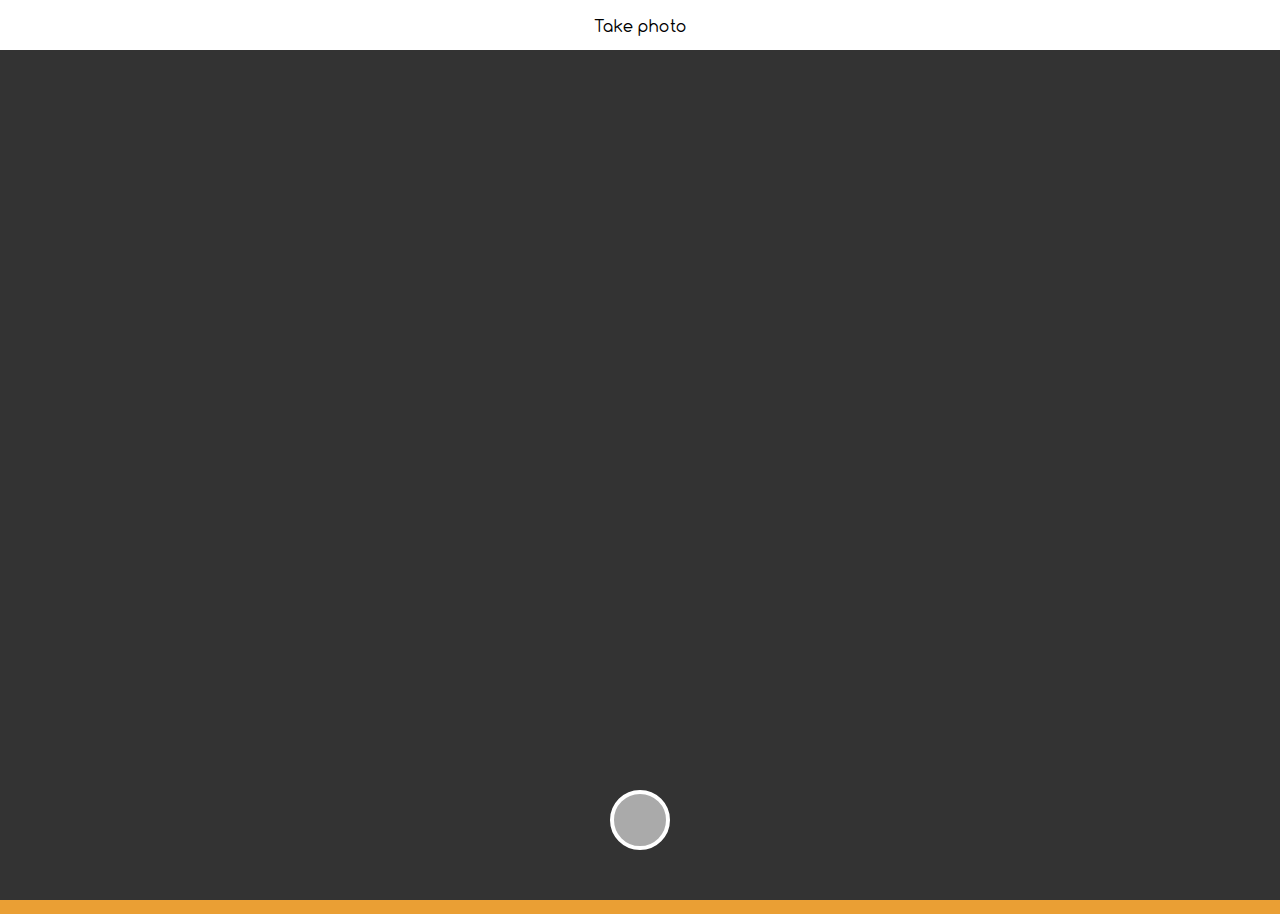
==== public_html/details.html @ ca3674d3 "Files segregated. Property details UI initiated." ====
<!doctype html>
<html>

	<head>
		<title>Kalashnikov</title>
		<meta charset='utf-8'>
        <meta name="viewport" content="width=device-width, initial-scale=1.0">

        <link rel='stylesheet' href='css/main.css'>

        <script src="js/jquery-3.1.0.min.js"></script>
		<script src="js/capture.js"></script>
		<script src="js/request.js"></script>
		<script src="js/sanitize.js"></script>
		<script src="https://apis.google.com/js/api.js"></script>
	</head>

	<body>
		<div class="camera">
            <h1>Take photo</h1>
			<video class="camera-view" id="video">Video stream not available.</video>
			<button class="camera-capture-button" id="startbutton"></button>
		</div>

        <div class="camera-result-wrapper">
    		<canvas class="camera-result" id="canvas"></canvas>

            <button class="camera-data-retake camera-data-button" onclick="resetCamera()">Retake</button>
            <button class="camera-data-submit camera-data-button" onclick="hitAPI()">Submit</button>

    		<div class="output">
    			<img id="photo" alt="The screen capture will appear in this box.">
    		</div>
        </div>
	</body>
</html>
---- public_html/css/main.css ----
@font-face {
    font-family: "Comfortaa Regular";
    src: url(../fonts/Comfortaa-Regular.ttf);
}

* {
    margin: 0;
    padding: 0;
    font: inherit;
    box-sizing: border-box;
}

html, body {
    width: 100%;
    height: 100%;
}

body {
    font-family: "Comfortaa Regular", arial, sans-serif;
    background-color: #ea9f34;
}

.camera {
    width: 100%;
    height: 100%;

    background-color: #333;
}

h1 {
    padding: 15px 0;
    height: 50px;
    background-color: #fff;
    text-align: center;
}

.camera-view {
    width: 100%;
    height: calc(100% - 40px);
}

.camera-capture-button {
    position: fixed;
    bottom: 50px;
    left: calc(50% - 30px);

    width: 60px;
    height: 60px;

    background-color: #aaa;

    border-radius: 50%;
    border: 4px solid #fff;
    cursor: pointer;
}

.camera-result-wrapper {
    z-index: 2;
    display: none;
}

.camera-result {
    position: fixed;
    left: 0;
    top: 50px;
    width: 100%;
    height: calc(100% - 100px);

    /*background-color: red;*/
}

.camera-data-button {
    position: fixed;
    bottom: 0;
    width: 50%;
    height: 50px;
    border: none;
}

.camera-data-submit {
    left: 0;
    background-color: #ea9f34;
}

.camera-data-retake {
    right: 0;
    background-color: #fff;
}
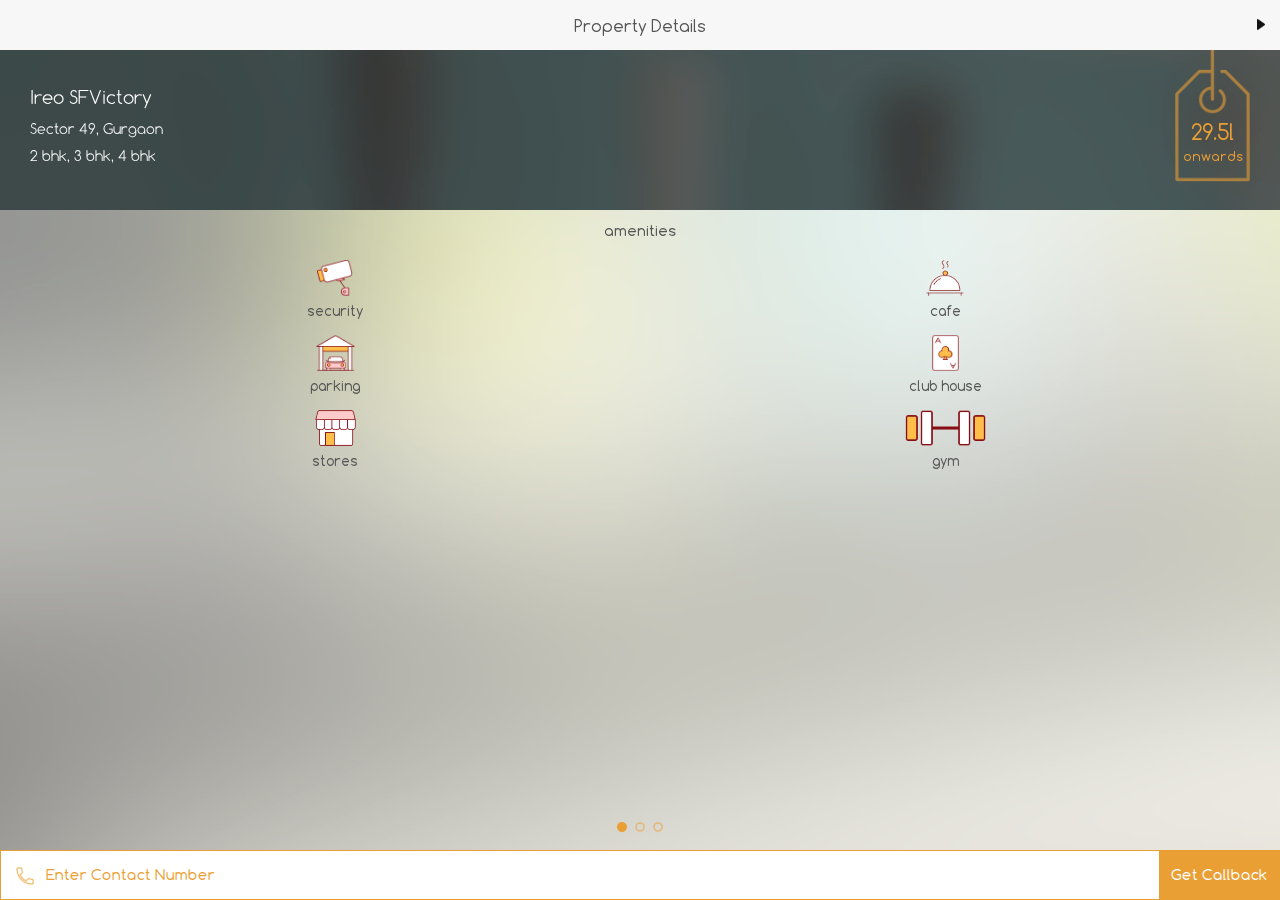
==== commit 8e557226: "UI ready to be deployed." ====
--- a/public_html/details.html
+++ b/public_html/details.html
@@ -6,13 +6,12 @@
 		<meta charset='utf-8'>
         <meta name="viewport" content="width=device-width, initial-scale=1.0">
 
-        <link rel='stylesheet' href='css/main.css'>
+		<link rel='stylesheet' href='css/main.css'>
+        <link rel='stylesheet' href='css/property-details.css'>
+
+		<script src='js/functions.js'></script>
 
         <script src="js/jquery-3.1.0.min.js"></script>
-		<script src="js/capture.js"></script>
-		<script src="js/request.js"></script>
-		<script src="js/sanitize.js"></script>
-		<script src="https://apis.google.com/js/api.js"></script>
 	</head>
 
 	<body>
@@ -22,15 +21,127 @@
 			<button class="camera-capture-button" id="startbutton"></button>
 		</div>
 
-        <div class="camera-result-wrapper">
-    		<canvas class="camera-result" id="canvas"></canvas>
+		<div class="property-container">
+			<div class="tab" id="tab1">
+				<h1>
+					Property Details
+					<!-- <span class="header-link right glimpse" onclick="switchToTab(2)"></span> -->
+					<span class="header-link right forward" onclick="switchToTab(2)"></span>
+				</h1>
 
-            <button class="camera-data-retake camera-data-button" onclick="resetCamera()">Retake</button>
-            <button class="camera-data-submit camera-data-button" onclick="hitAPI()">Submit</button>
+				<div class="splash-container">
+					<div class="property-basics">
+						<span class="title detail">Ireo SFVictory</span>
+						<span class="detail">Sector 49, Gurgaon</span>
+						<span class="detail">2 bhk, 3 bhk, 4 bhk</span>
+					</div>
 
-    		<div class="output">
-    			<img id="photo" alt="The screen capture will appear in this box.">
-    		</div>
-        </div>
+					<div class="property-price-tag">
+						<div class="property-price">
+							<span class="price">29.5l</span>
+							<span class="text">onwards</span>
+						</div>
+					</div>
+				</div>
+
+				<div class="amenities-container">
+					<h2>Amenities</h2>
+					<div class="amenity-wrapper">
+						<span class="icon security"></span>
+						<span class="title">Security</span>
+					</div>
+					<div class="amenity-wrapper">
+						<span class="icon cafe"></span>
+						<span class="title">Cafe</span>
+					</div>
+					<div class="amenity-wrapper">
+						<span class="icon parking"></span>
+						<span class="title">Parking</span>
+					</div>
+					<div class="amenity-wrapper">
+						<span class="icon clubhouse"></span>
+						<span class="title">Club House</span>
+					</div>
+					<div class="amenity-wrapper">
+						<span class="icon stores"></span>
+						<span class="title">Stores</span>
+					</div>
+					<div class="amenity-wrapper">
+						<span class="icon gym"></span>
+						<span class="title">Gym</span>
+					</div>
+				</div>
+			</div>
+
+			<div class="tab" id="tab2">
+				<h1>
+					<!-- <span class="header-link left detail" onclick="switchToTab(1)"></span> -->
+					<span class="header-link left back" onclick="switchToTab(1)"></span>
+					A Glimpse
+					<!-- <span class="header-link right neighbourhood" onclick="switchToTab(3)"></span> -->
+					<span class="header-link right forward" onclick="switchToTab(3)"></span>
+				</h1>
+
+				<div class="video-wrapper">
+					<div class="play"></div>
+				</div>
+
+				<div class="gallery-wrapper">
+					<div class="gallery-left">
+						<span class="label">Lush Interiors</span>
+					</div>
+					<div class="gallery-right">
+						<span class="label">Scenic Views</span>
+					</div>
+				</div>
+
+				<div class="viewer-wrapper"></div>
+			</div>
+
+			<div class="tab" id="tab3">
+				<h1>
+					<!-- <span class="header-link left glimpse" onclick="switchToTab(2)"></span> -->
+					<span class="header-link left back" onclick="switchToTab(2)"></span>
+					Neighbourhood
+					<!-- <span class="header-link right call" onclick="openModal('contact-input-wrapper')"></span> -->
+					<span class="header-link right forward" onclick="openModal('contact-input-wrapper')"></span>
+				</h1>
+
+				<div class="container google-maps-wrapper">
+					<iframe class="google-maps" src="https://www.google.com/maps/embed?pb=!1m10!1m8!1m3!1d27344.800069728262!2d77.04249327319971!3d28.44606157341231!3m2!1i1024!2i768!4f13.1!5e0!3m2!1sen!2sin!4v1472872821214"
+					frameborder="0" style="border:0" allowfullscreen></iframe>
+				</div>
+			</div>
+
+			<div class="tab contact-input" id="contact-input-wrapper">
+				<h1>
+					<span class="header-link left back" onclick="closeModal('contact-input-wrapper')"></span>
+					Get Callback
+				</h1>
+
+				<div class="container contact-bg">
+					<div class="contact-input-wrapper">
+						<input type="number" class="input" placeholder="Enter Contact Number" autofocus>
+						<input type="submit" class="submit" value="Get Callback" onclick="submitNumber()">
+					</div>
+
+					<div class="contact-input-wrapper contact-response">
+						Thanks for sharing your number<br>
+						We will contact you shortly
+					</div>
+				</div>
+			</div>
+
+			<div class="tab-controller-wrapper">
+				<span class="filled"></span>
+				<span></span>
+				<span></span>
+			</div>
+
+			<div class="mock-contact-wrapper" onclick="openModal('contact-input-wrapper')">
+				<div class="input">Enter Contact Number</div>
+				<div class="submit">Get Callback</div>
+			</div>
+		</div>
 	</body>
 </html>
--- a/public_html/css/main.css
+++ b/public_html/css/main.css
@@ -1,6 +1,10 @@
 @font-face {
     font-family: "Comfortaa Regular";
     src: url(../fonts/Comfortaa-Regular.ttf);
+}
+@font-face {
+    font-family: "Comfortaa Light";
+    src: url(../fonts/Comfortaa-Light.ttf);
 }
 
 * {
@@ -8,6 +12,10 @@
     padding: 0;
     font: inherit;
     box-sizing: border-box;
+    border: none;
+    border-radius: 0;
+    outline: none;
+    text-decoration: none;
 }
 
 html, body {
@@ -16,6 +24,7 @@
 }
 
 body {
+    color: #555;
     font-family: "Comfortaa Regular", arial, sans-serif;
     background-color: #ea9f34;
 }
@@ -30,13 +39,14 @@
 h1 {
     padding: 15px 0;
     height: 50px;
-    background-color: #fff;
+    background-color: #f7f7f7;
     text-align: center;
 }
 
 .camera-view {
+    margin: 0;
     width: 100%;
-    height: calc(100% - 40px);
+    height: calc(100% - 55px);
 }
 
 .camera-capture-button {
@@ -55,18 +65,19 @@
 }
 
 .camera-result-wrapper {
-    z-index: 2;
-    display: none;
-}
-
-.camera-result {
     position: fixed;
     left: 0;
     top: 50px;
     width: 100%;
     height: calc(100% - 100px);
 
-    /*background-color: red;*/
+    z-index: 2;
+    display: none;
+}
+
+.camera-result {
+    width: 100%;
+    height: 100%;
 }
 
 .camera-data-button {
--- a/public_html/css/property-details.css
+++ b/public_html/css/property-details.css
@@ -0,0 +1,399 @@
+.property-container {
+    position: fixed;
+    left: 0;
+    top: 0;
+
+    width: 100%;
+    height: 100%;
+
+    z-index: 5;
+
+    /*display: none;*/
+}
+
+.property-container h1 .header-link {
+    position: absolute;
+    top: 15px;
+    width: 35px;
+    height: 20px;
+
+    /*background-color: blue;*/
+    background-size: 8px;
+    background-repeat: no-repeat;
+}
+.property-container h1 .header-link.left {
+    background-position: left center;
+    left: 15px;
+}
+.property-container h1 .header-link.right {
+    background-position: right center;
+    right: 15px;
+}
+.property-container h1 .header-link.detail {
+    background-image: url('../images/detail icon.png');
+}
+.property-container h1 .header-link.glimpse {
+    background-image: url('../images/image icon.png');
+}
+.property-container h1 .header-link.neighbourhood {
+    background-image: url('../images/neighborhood icon.png');
+}
+.property-container h1 .header-link.call {
+    background-image: url('../images/call icon-black.png');
+}
+.property-container h1 .header-link.back {
+    background-image: url('../images/left arrow.png');
+}
+.property-container h1 .header-link.forward {
+    background-image: url('../images/right arrow.png');
+}
+
+.tab {
+    position: fixed;
+    top: 0;
+    width: 100%;
+    height: calc(100% - 50px);
+}
+
+#tab2, #tab3 {
+    display: none;
+}
+
+
+/* Tab #1 */
+
+.splash-container {
+    width: 100%;
+    height: 160px;
+
+    color: #fff;
+    background: url('../images/blurred background top.png') no-repeat center;
+    background-size: cover;
+}
+
+.property-basics {
+    padding: 30px;
+    width: 200px;
+    height: 100%;
+
+    font-family: "Comfortaa Light";
+    float: left;
+}
+
+.property-basics>.detail {
+    font-size: 0.85em;
+    line-height: 2em;
+
+    display: block;
+}
+.property-basics>.detail.title {
+    font-size: 1.1em;
+}
+
+.property-price-tag {
+    position: relative;
+    margin-right: 30px;
+    width: 75px;
+    height: 100%;
+    background: url('../images/tag icon.png') no-repeat center -10px;
+    background-size: contain;
+
+    float: right;
+}
+
+.property-price {
+    position: absolute;
+    bottom: 45px;
+    width: 100%;
+
+    color: #ea9f34;
+    text-align: center;
+}
+.property-price>.price {
+    font-size: 1.3em;
+    line-height: 0.25em;
+}
+.property-price>.text {
+    font-size: 0.8em;
+    line-height: 0.25em;
+}
+
+.amenities-container {
+    width: 100%;
+    height: calc(100% - 210px);
+
+    background: url('../images/blurred background bottom.png') no-repeat center;
+    background-size: cover;
+
+    float: left;
+}
+
+.amenities-container h2 {
+    padding: 10px 0;
+    width: 100%;
+    height: 40px;
+
+    font-size: 0.925em;
+    text-align: center;
+    text-transform: lowercase;
+
+    float: left;
+}
+
+.amenity-wrapper {
+    padding: 10px 0;
+    width: 50%;
+    height: 75px;
+
+    font-size: 0.85em;
+    text-transform: lowercase;
+
+    float: left;
+}
+.amenity-wrapper:nth-of-type(2n+1) { padding-left: 30px; }
+.amenity-wrapper:nth-of-type(2n) { padding-right: 30px; }
+
+.amenity-wrapper span {
+    width: 100%;
+    height: 50px;
+
+    text-align: center;
+
+    display: block;
+    float: left;
+}
+
+.amenity-wrapper span.icon {
+    height: 65%;
+    background-position: center;
+    background-repeat: no-repeat;
+    background-size: contain;
+}
+.amenity-wrapper span.icon.security { background-image: url(../images/cctv.png); }
+.amenity-wrapper span.icon.cafe { background-image: url(../images/cafe.png); }
+.amenity-wrapper span.icon.parking { background-image: url(../images/parking.png); }
+.amenity-wrapper span.icon.clubhouse { background-image: url('../images/club house.png'); }
+.amenity-wrapper span.icon.stores { background-image: url(../images/stores.png); }
+.amenity-wrapper span.icon.gym { background-image: url(../images/gym.png); }
+
+.amenity-wrapper span.title {
+    padding-top: 5px;
+    height: 35%;
+}
+
+
+.container {
+    position: relative;
+    width: 100%;
+    height: calc(100% - 50px);
+}
+
+
+/* Tab #2 */
+
+.video-wrapper {
+    width: 100%;
+    height: calc(45% - 50px);
+
+    background: #444 url(../images/video-bg.jpg) no-repeat center;
+    background-size: cover;
+}
+
+.video-wrapper .play {
+    width: 100%;
+    height: 100%;
+    background: url('../images/play button.png') no-repeat center;
+    background-size: 40px;
+}
+
+.gallery-wrapper {
+    width: 100%;
+    height: 28%;
+
+    background-color: blue;
+
+    border-top: 2px solid #eee;
+    border-bottom: 2px solid #eee;
+}
+
+.gallery-wrapper .gallery-left {
+    position: relative;
+    width: 50%;
+    height: 100%;
+
+    background: #fff url(../images/interiors.jpg) no-repeat center;
+    background-size: cover;
+
+    border-right: 2px solid #eee;
+    float: left;
+}
+
+.gallery-wrapper .gallery-right {
+    position: relative;
+    width: 50%;
+    height: 100%;
+
+    background: #fff url(../images/views.jpg) no-repeat center;
+    background-size: cover;
+
+    float: left;
+}
+
+.gallery-wrapper .label {
+    position: absolute;
+    bottom: 15px;
+    left: 0;
+    padding: 8px;
+
+    color: #fff;
+    font-size: 0.8em;
+    /*text-transform: uppercase;*/
+    background-color: #ea9f34;
+}
+
+.viewer-wrapper {
+    width: 100%;
+    height: 27%;
+
+    background: #444 url(../images/floorplan.png) no-repeat center;
+    background-size: contain;
+}
+
+
+/* Tab #3 */
+
+.container.google-maps-wrapper {
+    background-color: #eee;
+}
+
+.google-maps {
+    width: 100%;
+    height: 100%;
+}
+
+
+/* Contact input modal screen */
+
+.tab.contact-input {
+    height: 100%;
+    z-index: 9;
+
+    display: none;
+}
+
+.container.contact-bg {
+    background: url('../images/contact page bg.png') no-repeat center bottom;
+    background-size: cover;
+}
+
+.contact-input-wrapper {
+    position: absolute;
+    left: 20px;
+    bottom: 50%;
+    width: calc(100% - 40px);
+    height: 50px;
+
+    font-size: 0.8em;
+
+    border: 1px solid #ea9f34;
+}
+
+.contact-input-wrapper .input {
+    padding-left: 45px;
+    width: calc(100% - 110px);
+    height: 100%;
+
+    color: #ea9f34;
+    line-height: 48px;
+    background: #fff url('../images/call icon-orange.png') no-repeat 15px 16px;
+    background-size: 18px;
+
+    float: left;
+}
+.contact-input-wrapper .submit {
+    width: 110px;
+    height: 100%;
+
+    color: #fff;
+    line-height: 48px;
+    text-align: center;
+
+    background-color: #ea9f34;
+    float: left;
+}
+
+.contact-input-wrapper.contact-response {
+    color: #ea9f34;
+    font-size: 1em;
+    line-height: 1.75em;
+    text-align: center;
+
+    border: none;
+    display: none;
+}
+
+
+/* Swipe between tabs */
+
+.tab-controller-wrapper {
+    position: fixed;
+    bottom: 70px;
+    left: 0;
+
+    width: 100%;
+    height: 15px;
+
+    text-align: center;
+}
+
+.tab-controller-wrapper span {
+    padding: 0 7px;
+    width: 10px;
+    height: 10px;
+
+    background-image: url('../images/nav circle hollow.png');
+    background-position: center;
+    background-size: contain;
+    background-repeat: no-repeat;
+
+    display: inline-block;
+}
+.tab-controller-wrapper span.filled { background-image: url('../images/nav circle filled.png') }
+/*.tab-controller-wrapper span.empty { background-image: url('../images/nav circle hollow.png') }*/
+
+
+/* Clickable area at bottom of screen which opens contact number modal */
+
+.mock-contact-wrapper {
+    position: fixed;
+    bottom: 0;
+    width: 100%;
+    height: 50px;
+
+    font-size: 0.9em;
+    background-color: #fff;
+    border: 1px solid #ea9f34;
+}
+.mock-contact-wrapper .input {
+    padding-left: 45px;
+    width: calc(100% - 120px);
+    height: 100%;
+
+    color: #ea9f34;
+    line-height: 48px;
+    background: url('../images/call icon-orange.png') no-repeat 15px 16px;
+    background-size: 18px;
+
+    float: left;
+}
+.mock-contact-wrapper .submit {
+    width: 120px;
+    height: 100%;
+
+    color: #fff;
+    line-height: 48px;
+    text-align: center;
+
+    background-color: #ea9f34;
+    float: left;
+}
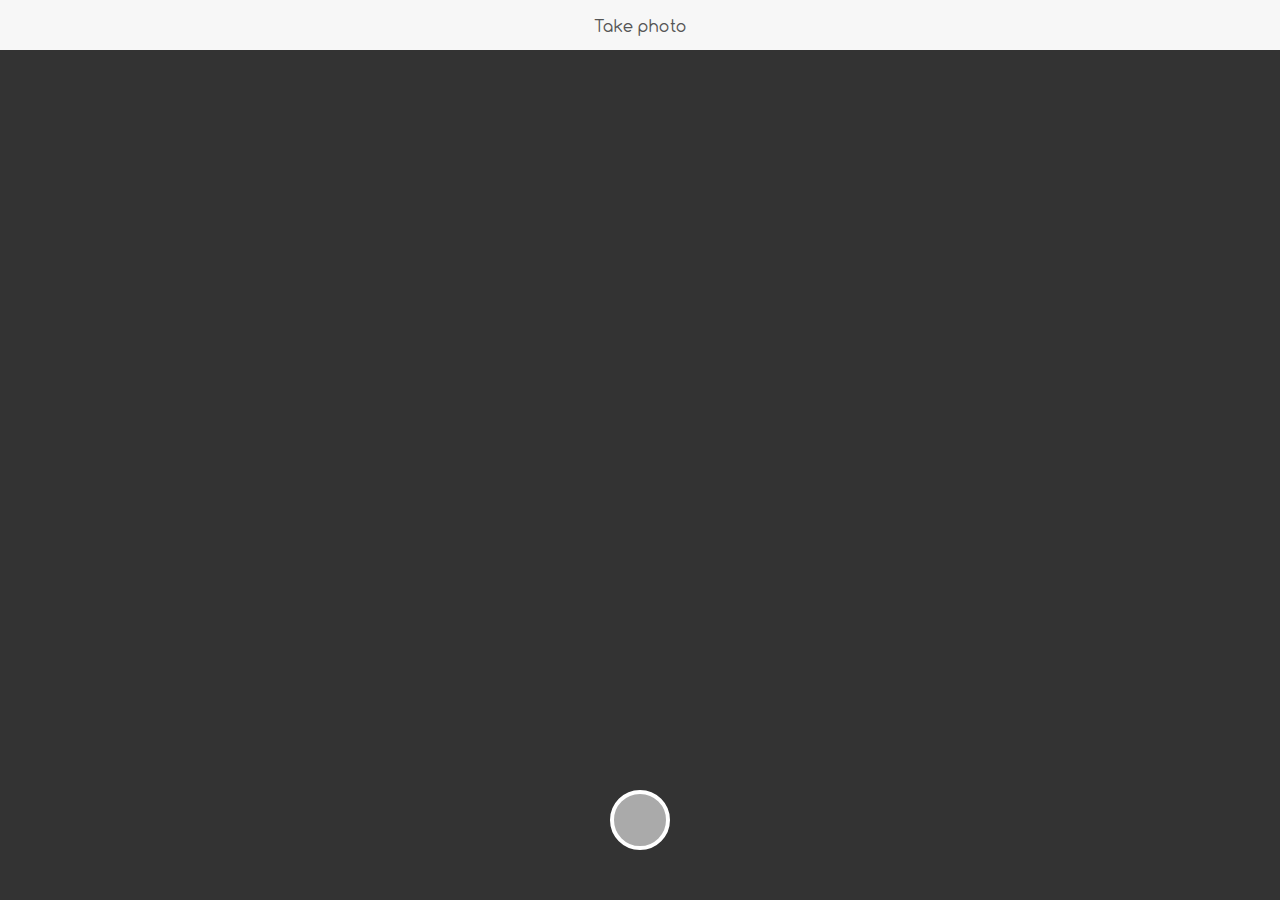
==== commit c51dd801: "UI integrated." ====
--- a/public_html/details.html
+++ b/public_html/details.html
@@ -143,5 +143,15 @@
 				<div class="submit">Get Callback</div>
 			</div>
 		</div>
+
+		<div class="property-container error">
+			<div class="tab">
+				<h1></h1>
+
+				<div class="container">
+					<div class="text" onclick="window.location.reload()">Try Again</div>
+				</div>
+			</div>
+		</div>
 	</body>
 </html>
--- a/public_html/css/property-details.css
+++ b/public_html/css/property-details.css
@@ -1,3 +1,19 @@
+.loading-screen {
+    position: fixed;
+    left: 20%;
+    top: 45%;
+
+    padding: 5px 0;
+    width: 60%;
+
+    color: #fff;
+    text-align: center;
+    background-color: #555;
+
+    z-index: +3;
+    display: none;
+}
+
 .property-container {
     position: fixed;
     left: 0;
@@ -8,7 +24,7 @@
 
     z-index: 5;
 
-    /*display: none;*/
+    display: none;
 }
 
 .property-container h1 .header-link {
@@ -87,7 +103,10 @@
     display: block;
 }
 .property-basics>.detail.title {
+    margin-bottom: 5px;
+
     font-size: 1.1em;
+    line-height: 1.2em;
 }
 
 .property-price-tag {
@@ -210,7 +229,7 @@
     width: 100%;
     height: 28%;
 
-    background-color: blue;
+    background-color: #555;
 
     border-top: 2px solid #eee;
     border-bottom: 2px solid #eee;
@@ -397,3 +416,29 @@
     background-color: #ea9f34;
     float: left;
 }
+
+
+/* Error modal */
+
+.error {
+    background-color: #444;
+    z-index: +11;
+    display: none;
+}
+
+.error .tab {
+    height: 100%;
+}
+
+.error .tab .text {
+    position: absolute;
+    left: 20%;
+    bottom: 50%;
+
+    padding: 10px 0;
+    width: 60%;
+
+    color: #fff;
+    text-align: center;
+    background-color: #ea9f34;
+}
